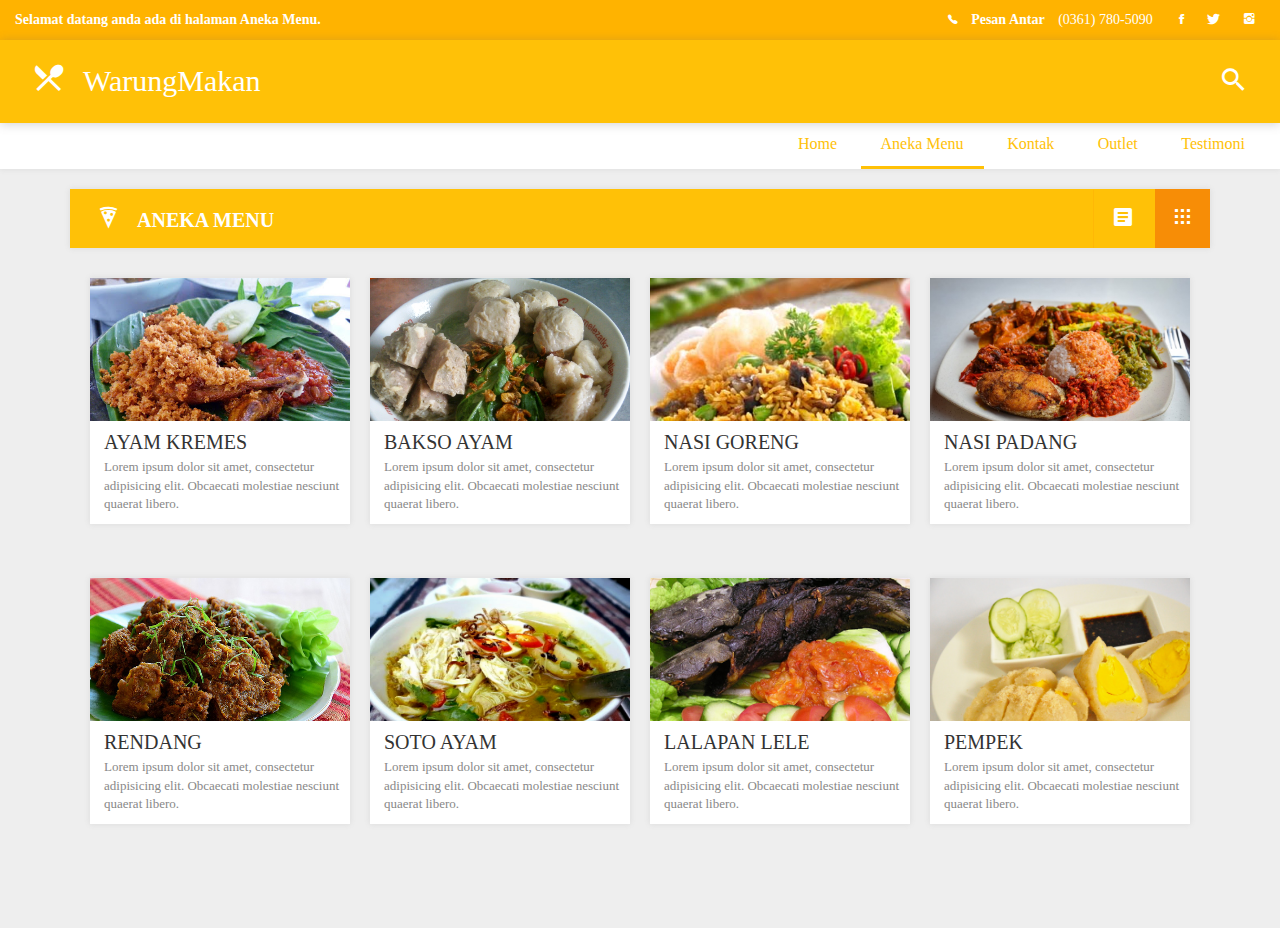
==== aneka-menu.html @ 0da149d6 "add image, add page menu" ====
<!DOCTYPE html>
<html lang="en">

<head>
    <meta charset="UTF-8">
    <title>Warung Makan - Aneka Menu</title>
    <link rel="stylesheet" href="css/normalize.css">
    <link rel="stylesheet" href="css/bootstrap.min.css">
    <link rel="stylesheet" href="css/ionicons.min.css">
    <link rel="stylesheet" href="css/style.css">
</head>

<body>
    <section class="top-bar">
        <div class="container-fluid">
            <div class="row">
                <div class="col-lg-6">
                    <span class="welcome">
						Selamat datang anda ada di halaman Aneka Menu.
					</span>
                </div>
                <div class="col-lg-4 col-lg-push-2 clear">
                    <span class="delivery">
						<i class="icon ion-ios-telephone"></i>
						<b>Pesan Antar</b> (0361) 780-5090
					</span>
                    <div class="network clear">
                        <div class="item"><a href=""><i class="icon ion-social-facebook"></i></a></div>
                        <div class="item"><a href=""><i class="icon ion-social-twitter"></i></a></div>
                        <div class="item"><a href=""><i class="icon ion-social-instagram"></i></a></div>
                    </div>
                </div>
            </div>
        </div>
    </section>
    <header>
        <div class="container-fluid">
            <div class="row">
                <div class="brand col-lg-6">
                    <h1><i class="icon ion-android-restaurant"></i>WarungMakan</h1>
                </div>
                <div class="search col-lg-6">
                    <button><i class="icon ion-android-search"></i></button>
                </div>
            </div>
            <!-- row -->
        </div>
        <!-- container -->
    </header>
    <nav class="tabs container">
        <div class="row">
            <div class="col-lg-6 col-lg-push-6">
                <ul>
                    <li><a href="index.html">Home</a></li>
                    <li class="active"><a href="aneka-menu.html">Aneka Menu</a></li>
                    <li><a href="kontak.html">Kontak</a></li>
                    <li><a href="outlet.html">Outlet</a></li>
                    <li><a href="testimoni.html">Testimoni</a></li>
                </ul>
            </div>
        </div>
    </nav>
    <div class="container">
        <div class="row">
            <div class="col-lg-12">
                <div class="header-panel option">
                    <h2><i class="icon ion-pizza"></i>ANEKA MENU</h2>
                    <div class="button-option">
                        <button id="list-button" title="View As List"><i class="icon ion-android-list"></i></button>
                        <button id="grid-button" class="active" title="View As Grid"><i class="icon ion-grid"></i></button>
                    </div>
                </div>
            </div>
        </div>
        <div class="row">
            <div class="col-lg-12">
                <div class="card grid aneka-menu" id="list-menu-makanan">
                    <ul>
                        <li>
                            <div class="card-1s">
                                <div class="image">
                                    <img src="image/ayam-kremes.jpg">
                                </div>
                                <div class="description">
                                    <h4>Ayam Kremes</h4>
                                    <p>Lorem ipsum dolor sit amet, consectetur adipisicing elit. Obcaecati molestiae nesciunt quaerat libero.</p>
                                </div>
                            </div>
                        </li>
                        <li>
                            <div class="card-1s">
                                <div class="image">
                                    <img src="image/bakso.jpg">
                                </div>
                                <div class="description">
                                    <h4>Bakso Ayam</h4>
                                    <p>Lorem ipsum dolor sit amet, consectetur adipisicing elit. Obcaecati molestiae nesciunt quaerat libero.</p>
                                </div>
                            </div>
                        </li>
                        <li>
                            <div class="card-1s">
                                <div class="image">
                                    <img src="image/nasi-goreng.jpeg">
                                </div>
                                <div class="description">
                                    <h4>Nasi Goreng</h4>
                                    <p>Lorem ipsum dolor sit amet, consectetur adipisicing elit. Obcaecati molestiae nesciunt quaerat libero.</p>
                                </div>
                            </div>
                        </li>
                        <li>
                            <div class="card-1s">
                                <div class="image">
                                    <img src="image/nasi-padang.jpg">
                                </div>
                                <div class="description">
                                    <h4>Nasi Padang</h4>
                                    <p>Lorem ipsum dolor sit amet, consectetur adipisicing elit. Obcaecati molestiae nesciunt quaerat libero.</p>
                                </div>
                            </div>
                        </li>
                        <li>
                            <div class="card-1s">
                                <div class="image">
                                    <img src="image/rendang.jpg">
                                </div>
                                <div class="description">
                                    <h4>Rendang</h4>
                                    <p>Lorem ipsum dolor sit amet, consectetur adipisicing elit. Obcaecati molestiae nesciunt quaerat libero.</p>
                                </div>
                            </div>
                        </li>
                        <li>
                            <div class="card-1s">
                                <div class="image">
                                    <img src="image/soto.jpg">
                                </div>
                                <div class="description">
                                    <h4>Soto Ayam</h4>
                                    <p>Lorem ipsum dolor sit amet, consectetur adipisicing elit. Obcaecati molestiae nesciunt quaerat libero.</p>
                                </div>
                            </div>
                        </li>
                        <li>
                            <div class="card-1s">
                                <div class="image">
                                    <img src="image/lele.jpg">
                                </div>
                                <div class="description">
                                    <h4>Lalapan Lele</h4>
                                    <p>Lorem ipsum dolor sit amet, consectetur adipisicing elit. Obcaecati molestiae nesciunt quaerat libero.</p>
                                </div>
                            </div>
                        </li>
                        <li>
                            <div class="card-1s">
                                <div class="image">
                                    <img src="image/pempek.jpg">
                                </div>
                                <div class="description">
                                    <h4>Pempek</h4>
                                    <p>Lorem ipsum dolor sit amet, consectetur adipisicing elit. Obcaecati molestiae nesciunt quaerat libero.</p>
                                </div>
                            </div>
                        </li>
                    </ul>
                </div>
            </div>
        </div>
    </div>
    <script src="js/jquery.min.js"></script>
    <script src="js/script.js"></script>
</body>

</html>
---- css/style.css ----
.clear::after {
  content: "";
  display: block;
  clear: both; }

h1,
h2,
h3,
h4,
h5,
h6,
p {
  margin: 0;
  padding: 0; }

a {
  color: #ffc107;
  text-decoration: underline; }
  a:hover {
    color: #FF852B; }

* {
  margin: 0;
  padding: 0;
  box-sizing: border-box; }

body {
  font-family: "Roboto";
  background: #eee; }

section.top-bar {
  background: #ffb300;
  color: #fff;
  width: 100%;
  padding: 10px 0;
  z-index: 1; }
  section.top-bar span.welcome {
    font-family: 'Roboto';
    font-weight: 600; }
  section.top-bar span.delivery {
    float: left;
    margin-left: 20%; }
    section.top-bar span.delivery b {
      margin: 0 10px; }
  section.top-bar div.network {
    display: block;
    float: right;
    margin: 0;
    padding: 0;
    list-style: none; }
    section.top-bar div.network div.item {
      display: inline-block;
      margin: 0;
      padding: 0; }
      section.top-bar div.network div.item a {
        margin: 0;
        color: #fff;
        display: block;
        padding: 0 10px; }

header {
  background: #ffc107;
  z-index: 3;
  padding: 20px 20px;
  box-shadow: 0px 1px 10px 0px rgba(105, 104, 104, 0.3);
  position: relative; }
  header .brand h1 {
    font-size: 30px;
    color: #fff;
    margin: 0; }
    header .brand h1 i.icon {
      font-size: 35px;
      margin-right: 20px; }
  header .search button {
    float: right;
    display: block;
    font-size: 30px;
    color: #fff;
    border: none;
    background: transparent; }
    header .search button:focus {
      outline: none; }

nav.tabs {
  background: #fff;
  width: 100%;
  box-shadow: 0px 0px 6px 0px rgba(105, 104, 104, 0.14);
  z-index: 2; }
  nav.tabs:after {
    clear: both;
    display: block;
    content: ""; }
  nav.tabs ul {
    float: right;
    margin: 0; }
    nav.tabs ul li {
      list-style: none;
      display: inline-block; }
      nav.tabs ul li:after {
        content: "";
        width: 100%;
        height: 3px;
        display: block; }
      nav.tabs ul li:hover:after {
        background: #aaa; }
      nav.tabs ul li.active:after {
        background: #ffc107; }
      nav.tabs ul li a {
        font-family: 'Roboto';
        font-weight: 300;
        color: #ffc107;
        display: block;
        padding: 10px 20px;
        font-size: 16px;
        text-decoration: none; }
        nav.tabs ul li a:hover {
          text-decoration: none; }

div.slides {
  z-index: 1;
  width: 100%;
  height: 514px;
  overflow: hidden;
  position: relative; }
  div.slides div.slide {
    position: absolute;
    top: 0;
    height: 100%;
    width: 100%;
    box-shadow: 0px 0px 6px 0px rgba(105, 104, 104, 0.14);
    background-image: url("../image/bg-slide.jpg");
    padding: 180px; }
    div.slides div.slide h2 {
      text-align: center;
      color: #fff;
      font-size: 60px; }
    div.slides div.slide p {
      font-weight: 100;
      color: #fff;
      font-size: 30px;
      text-align: center; }

div.card {
  min-height: 300px;
  background: #fff;
  width: 100%;
  margin: 40px auto;
  box-shadow: 0px 0px 6px 0px rgba(105, 104, 104, 0.14);
  transition: all .3s ease; }
  div.card.full {
    width: 100%;
    margin: -10px auto; }
  div.card.map {
    margin-top: 0; }

div#about .image-full {
  width: 100%;
  position: relative; }
  div#about .image-full::after {
    position: absolute;
    content: "";
    background: rgba(1, 1, 1, 0.2);
    top: 0;
    bottom: 0;
    left: 0;
    width: 100%;
    display: block; }
  div#about .image-full img {
    width: 100%; }
  div#about .image-full div.avatar {
    padding: 30px 46px;
    font-size: 50px;
    box-shadow: 0 1px 1px 0 #ccc;
    position: absolute;
    bottom: -18%;
    right: 10%;
    background: #ffc107;
    border-radius: 100%;
    z-index: 4;
    color: #fff; }
div#about .description {
  padding: 60px 60px;
  padding-right: 100px; }
  div#about .description h2 {
    font-size: 50px;
    margin-bottom: 10px;
    text-transform: uppercase;
    font-weight: 800;
    color: #555; }
    div#about .description h2 i {
      display: inline-block;
      margin-left: 20px; }
  div#about .description p {
    line-height: 150%;
    color: #999;
    font-weight: 300;
    font-size: 18px; }

div#pemesanan {
  padding: 60px; }
  div#pemesanan h2 {
    font-size: 40px;
    margin-bottom: 10px;
    text-transform: uppercase;
    font-weight: 800;
    color: #555; }
  div#pemesanan p {
    line-height: 150%;
    font-size: 18px;
    color: #999;
    font-weight: 300; }
  div#pemesanan div.flow {
    margin: 40px 0; }
    div#pemesanan div.flow::after {
      content: "";
      display: block;
      clear: both; }
    div#pemesanan div.flow div.item {
      width: 33.3333%;
      float: left;
      text-align: center;
      padding: 10px 100px; }
      div#pemesanan div.flow div.item div.circle {
        border-radius: 100%;
        font-size: 40px;
        background: #ffc107;
        box-shadow: 0 1px 1px 0 #ccc;
        padding: 38px 10px; }
        div#pemesanan div.flow div.item div.circle i {
          display: block;
          color: #fff; }
      div#pemesanan div.flow div.item h3 {
        margin: 20px 0;
        color: #333;
        font-weight: 400;
        color: #888; }
  div#pemesanan div.description {
    padding: 10px 0; }
    div#pemesanan div.description h4 {
      font-weight: 400;
      font-size: 22px; }
    div#pemesanan div.description p {
      font-size: 16px; }
    div#pemesanan div.description ol li {
      display: block;
      padding: 10px 50px;
      transition: all .1s ease;
      border-bottom: 1px solid #eee; }
      div#pemesanan div.description ol li:last-child {
        border-bottom: none; }
      div#pemesanan div.description ol li:hover {
        background: #eee; }

div#list-menu-makanan {
  padding: 60px; }
  div#list-menu-makanan:after {
    clear: both;
    display: block;
    content: ""; }
  div#list-menu-makanan h2 {
    font-size: 40px;
    margin-bottom: 10px;
    text-transform: uppercase;
    font-weight: 800;
    color: #555; }
  div#list-menu-makanan.aneka-menu {
    width: 100%;
    margin-top: -10px; }
  div#list-menu-makanan.grid {
    padding: 10px;
    background: transparent;
    box-shadow: none;
    width: 100%; }
    div#list-menu-makanan.grid ul {
      list-style-type: none; }
      div#list-menu-makanan.grid ul:after {
        clear: both;
        display: block;
        content: ""; }
      div#list-menu-makanan.grid ul li {
        float: left;
        width: 25%;
        height: 300px;
        overflow: hidden;
        padding: 10px; }
        div#list-menu-makanan.grid ul li div.card-1s {
          background: #fff;
          box-shadow: 0px 0px 6px 0px rgba(105, 104, 104, 0.14); }
        div#list-menu-makanan.grid ul li div.image {
          width: 100%;
          height: 143px;
          overflow: hidden; }
          div#list-menu-makanan.grid ul li div.image img {
            width: 100%; }
        div#list-menu-makanan.grid ul li div.description {
          padding: 10px;
          padding-left: 14px;
          width: 100%; }
          div#list-menu-makanan.grid ul li div.description h4 {
            margin-bottom: 5px;
            text-transform: uppercase;
            font-size: 20px; }
          div#list-menu-makanan.grid ul li div.description p {
            color: #888;
            font-weight: 300;
            font-size: 13px; }
  div#list-menu-makanan.list {
    background: #fff;
    width: 100%; }
    div#list-menu-makanan.list ul {
      list-style-type: none; }
      div#list-menu-makanan.list ul li {
        display: block;
        border-bottom: 1px solid #eee; }
        div#list-menu-makanan.list ul li:last-child {
          border: none; }
        div#list-menu-makanan.list ul li:after {
          content: "";
          display: block;
          clear: both; }
        div#list-menu-makanan.list ul li div.image {
          float: left;
          padding: 10px 30px;
          width: 20%; }
          div#list-menu-makanan.list ul li div.image img {
            width: 100%; }
        div#list-menu-makanan.list ul li div.description {
          padding: 10px;
          width: 70%;
          float: left; }
          div#list-menu-makanan.list ul li div.description h4 {
            margin-bottom: 5px;
            text-transform: uppercase;
            font-size: 22px; }
          div#list-menu-makanan.list ul li div.description p {
            color: #888;
            font-weight: 300;
            font-size: 16px; }
  div#list-menu-makanan a.btn-more {
    background: #12A7F4;
    color: #fff;
    font-weight: 900;
    float: right;
    display: block;
    box-shadow: 0px 0px 6px 0px rgba(105, 104, 104, 0.14);
    padding: 15px 30px;
    text-decoration: none; }

.header-panel {
  background: #ffc107;
  color: #fff;
  margin: 20px auto;
  padding: 16px;
  padding-left: 30px;
  box-shadow: 0px 0px 6px 0px rgba(105, 104, 104, 0.14); }
  .header-panel.option {
    position: relative;
    overflow: hidden; }
    .header-panel.option:after {
      clear: both;
      display: block;
      content: ""; }
    .header-panel.option h2 {
      float: left; }
    .header-panel.option div.button-option {
      position: absolute;
      right: 0;
      top: 0;
      bottom: 0;
      background: #ffc107;
      box-shadow: 0 1px 1px 0 #f78d06;
      float: right; }
      .header-panel.option div.button-option button {
        background: #ffc107;
        font-size: 24px;
        padding: 12px 20px;
        border: none;
        height: 100%; }
        .header-panel.option div.button-option button:focus {
          outline: none;
          background: #f78d06; }
        .header-panel.option div.button-option button.active {
          background: #f78d06; }
  .header-panel h2 {
    font-size: 20px;
    font-weight: 900; }
    .header-panel h2 i {
      margin-right: 20px;
      font-size: 25px; }

ul#list-contact {
  list-style-type: none; }
  ul#list-contact li {
    display: block;
    padding: 20px 20px;
    padding-left: 80px;
    margin: 20px 0; }
    ul#list-contact li:hover {
      background: #eee; }
    ul#list-contact li h4 {
      font-size: 24px;
      margin-bottom: 10px; }
    ul#list-contact li span.contact {
      margin-left: 10px;
      color: #999;
      font-size: 18px; }
      ul#list-contact li span.contact i.icon {
        margin-right: 10px;
        font-size: 20px; }

.map ul.list {
  list-style-type: none; }
  .map ul.list li {
    padding: 10px 20px;
    display: block; }
    .map ul.list li.location {
      background: #f78d06;
      color: #fff;
      font-weight: 100;
      font-size: 20px; }
      .map ul.list li.location i {
        color: #fff;
        float: right;
        margin-right: 0;
        position: relative;
        top: -4px; }
    .map ul.list li:hover {
      background: #f8f8f8; }
      .map ul.list li:hover.location {
        background: #f78d06; }
    .map ul.list li i {
      display: inline-block;
      margin-right: 20px;
      font-size: 25px;
      color: #777; }
    .map ul.list li span {
      font-weight: 300;
      display: inline-block;
      top: -5px;
      position: relative;
      color: #999; }

/*# sourceMappingURL=style.css.map */
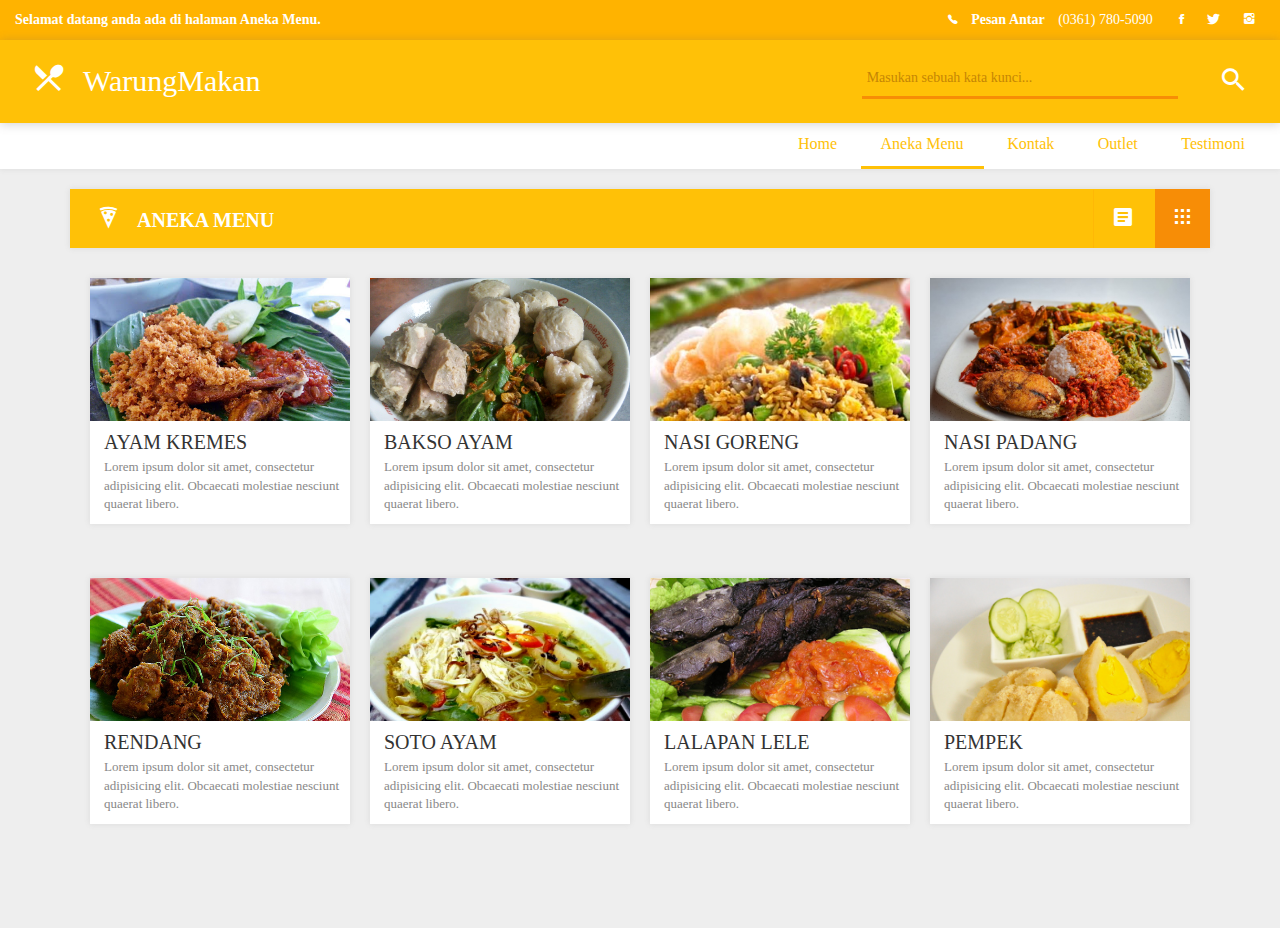
==== commit 70b10c18: "add file bat, fix page & add page" ====
--- a/aneka-menu.html
+++ b/aneka-menu.html
@@ -39,8 +39,15 @@
                 <div class="brand col-lg-6">
                     <h1><i class="icon ion-android-restaurant"></i>WarungMakan</h1>
                 </div>
-                <div class="search col-lg-6">
-                    <button><i class="icon ion-android-search"></i></button>
+                <div class="search col-lg-4 col-lg-push-2">
+                    <div id="input-search" title="Masukan Kata Kunci">
+                        <input type="search" id="input-search" placeholder="Masukan sebuah kata kunci...">
+                    </div>
+                    <div id="button-search" title="Klik untuk melakukan Pencarian">
+                        <button>
+                            <i class="icon ion-android-search"></i>
+                        </button>
+                    </div>
                 </div>
             </div>
             <!-- row -->
--- a/css/style.css
+++ b/css/style.css
@@ -71,15 +71,36 @@
     header .brand h1 i.icon {
       font-size: 35px;
       margin-right: 20px; }
-  header .search button {
-    float: right;
+  header .search:after {
+    clear: both;
     display: block;
-    font-size: 30px;
-    color: #fff;
-    border: none;
-    background: transparent; }
-    header .search button:focus {
-      outline: none; }
+    content: ""; }
+  header .search #input-search {
+    width: 80%;
+    float: left; }
+    header .search #input-search input {
+      background: transparent;
+      border: none;
+      width: 100%;
+      box-shadow: 0 3px 0 0 #f78d06;
+      outline: none;
+      padding: 8px 5px;
+      color: #fff; }
+      header .search #input-search input::-webkit-input-placeholder {
+        color: #935404;
+        font-weight: 300; }
+  header .search #button-search {
+    width: 20%;
+    float: left; }
+    header .search #button-search button {
+      float: right;
+      display: block;
+      font-size: 30px;
+      color: #fff;
+      border: none;
+      background: transparent; }
+      header .search #button-search button:focus {
+        outline: none; }
 
 nav.tabs {
   background: #fff;
@@ -440,4 +461,95 @@
       position: relative;
       color: #999; }
 
+#testimoni {
+  padding: 60px; }
+  #testimoni h2 {
+    text-transform: uppercase;
+    font-weight: 900; }
+  #testimoni p {
+    color: #999;
+    font-size: 18px; }
+  #testimoni .list-testimoni ul {
+    list-style-type: none; }
+    #testimoni .list-testimoni ul li {
+      padding: 20px;
+      display: block;
+      border-bottom: 1px solid #eee; }
+      #testimoni .list-testimoni ul li:last-child {
+        border-bottom: none; }
+      #testimoni .list-testimoni ul li:after {
+        clear: both;
+        display: block;
+        content: ""; }
+      #testimoni .list-testimoni ul li div.avatar,
+      #testimoni .list-testimoni ul li div.comment {
+        float: left; }
+      #testimoni .list-testimoni ul li div.avatar {
+        width: 10%;
+        font-size: 30px;
+        text-align: center; }
+        #testimoni .list-testimoni ul li div.avatar i {
+          display: inline-block;
+          position: relative;
+          top: 10px; }
+      #testimoni .list-testimoni ul li div.comment {
+        width: 70%; }
+        #testimoni .list-testimoni ul li div.comment h4 {
+          margin: 5px 0; }
+        #testimoni .list-testimoni ul li div.comment p {
+          font-size: 16px;
+          color: #888; }
+  #testimoni .attention {
+    border: 1px solid #ffc107;
+    background: #FFF995;
+    padding: 20px 30px;
+    border-radius: 10px;
+    margin: 40px 0;
+    position: relative; }
+    #testimoni .attention p {
+      color: #555;
+      font-size: 12px;
+      text-transform: capitalize; }
+    #testimoni .attention i.icon.ion-alert {
+      font-size: 30px;
+      color: #ffc107;
+      position: absolute;
+      top: 6px;
+      right: 40px;
+      display: inline-block; }
+  #testimoni .form-comment {
+    margin: 10px 0; }
+    #testimoni .form-comment:after {
+      clear: both;
+      display: block;
+      content: ""; }
+    #testimoni .form-comment label {
+      margin-top: 10px;
+      display: block;
+      color: #555;
+      font-weight: 600; }
+    #testimoni .form-comment input,
+    #testimoni .form-comment textarea {
+      width: 100%;
+      padding: 10px 18px;
+      border: 1px solid #eee;
+      border-radius: 3px;
+      margin: 5px 0; }
+      #testimoni .form-comment input:focus,
+      #testimoni .form-comment textarea:focus {
+        outline: none;
+        background: #fafafa; }
+    #testimoni .form-comment button.submit-comment {
+      background: #12A7F4;
+      color: #fff;
+      font-weight: 800;
+      float: right;
+      display: block;
+      box-shadow: 0px 0px 6px 0px rgba(105, 104, 104, 0.14);
+      padding: 15px 30px;
+      text-decoration: none;
+      border: none;
+      text-transform: uppercase;
+      border-radius: 3px; }
+
 /*# sourceMappingURL=style.css.map */
